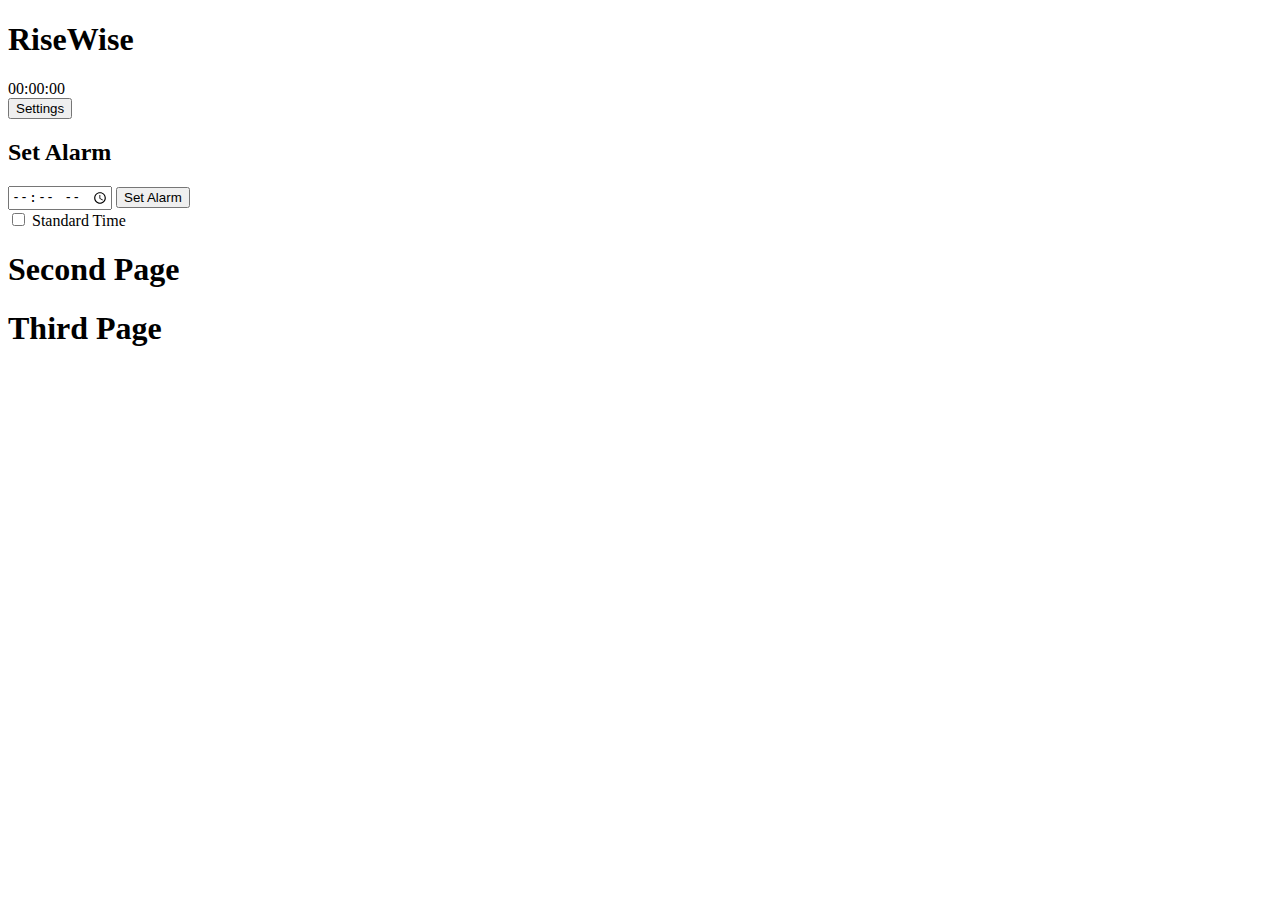
==== index.html @ 759ee4cd "Update index.html" ====
<!DOCTYPE html> 
<html lang= "en">

<head>
  <meta charset= "UTF-8"> 
  <!--add this line for scroll-->
  <meta http-equiv= "X-UA-Compatible" content="IE=edge"> 
  <meta name= "viewport" content="width-device-width, initial-scale-1.0">
  <title>Alarm Clock Website</title> 
  <link rel="stylesheet" href="style.css"> 
  <link href="https://fonts.googleapis.com/css2?family=Montserrat:wght@400;700&display=swap" rel="stylesheet">
</head>
<body>
<body>
  <header>
    <h1>RiseWise</h1>
    <div class="weather-container">
      <div class="weather-icon" id="weather-icon"></div>
      <div class="weather-details" id="weather-details"></div>
    </div>
  </header>

  <main>
    <div class="clock-container">
      <div class="clock clock-display">
        <span id="hours">00</span>:<span id="minutes">00</span>:<span id="seconds">00</span>
      </div>
    </div>
<!-- Button to scroll down to the target section -->
<button id="scrollButton">Settings</button>

<!-- Target section with an ID "targetSection" -->
<div id="targetSection" class="target-section">
    <!-- Content of the target section goes here -->
</div>

    <!-- Alarm Off Button - Initially hidden -->
    <div class="alarm-off" style="display: none;">
      <button onclick="turnOffAlarm()">Turn Off Alarm</button>
    </div>
  </main>


  <footer>
    <p> </p>
  </footer>

  <script src="scripts.js"></script>
</body>
</html>
  
  <div class="container">

    <section class="one"> 
      <header>
        <div class="alarm-form">
          <h2>Set Alarm</h2>
          <input type="time" id="alarm-time" required>
          <button onclick="setAlarm()">Set Alarm</button>
        </div>

        <div class="time-format">
          <label class="switch">
            <input type="checkbox" id="timeFormatToggle" onchange="toggleTimeFormat()">
            <span class="slider round"></span>
          </label>
          <span>Standard Time</span>
        </div>    



    </section>
   
    <section class="two"> 
      <h1>Second Page</h1>
    </section>
  
    <section class="three"> 
      <h1>Third Page</h1>
    </section>

</div>
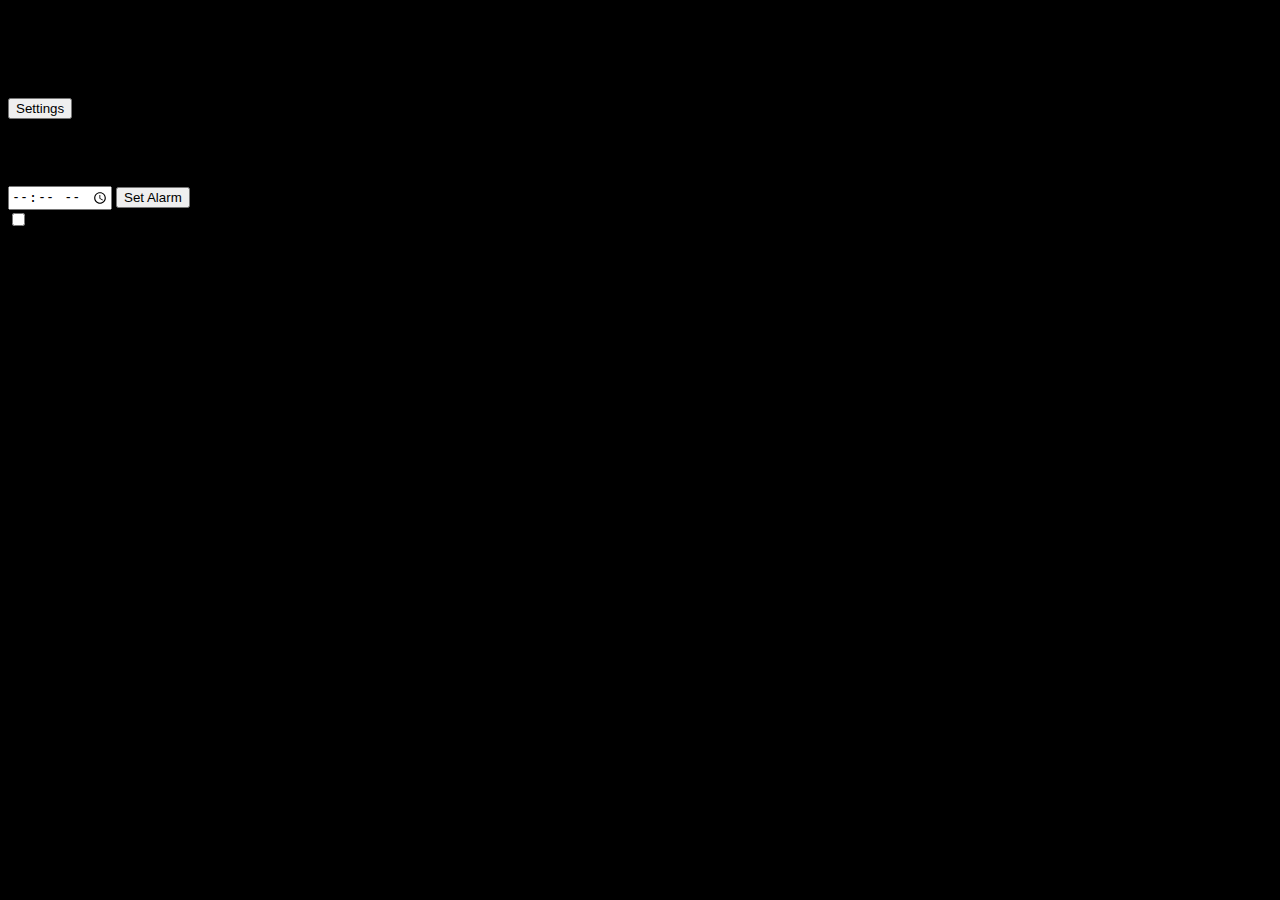
==== commit 909cf67c: "Update index.html" ====
--- a/index.html
+++ b/index.html
@@ -7,7 +7,7 @@
   <meta http-equiv= "X-UA-Compatible" content="IE=edge"> 
   <meta name= "viewport" content="width-device-width, initial-scale-1.0">
   <title>Alarm Clock Website</title> 
-  <link rel="stylesheet" href="style.css"> 
+  <link rel="stylesheet" href="styles.css"> 
   <link href="https://fonts.googleapis.com/css2?family=Montserrat:wght@400;700&display=swap" rel="stylesheet">
 </head>
 <body>
@@ -45,7 +45,7 @@
     <p> </p>
   </footer>
 
-  <script src="scripts.js"></script>
+  <script src="script.js"></script>
 </body>
 </html>
   
--- a/styles.css
+++ b/styles.css
@@ -0,0 +1,198 @@
+let isAlarmSet = false; // Flag to track if the alarm is set
+let isAlarmRinging = false; // Flag to track if the alarm is currently ringing
+let audio;
+let isMilitaryTime = true; // Flag to track the current time format
+
+// Function to remove the alarm time and update the clock when the alarm is canceled
+function cancelAlarm() {
+  localStorage.removeItem("alarmTime");
+  isAlarmSet = false;
+  document.body.style.backgroundColor = "black";
+  updateClock();
+}
+
+// Function to trigger the alarm sound and stop it after a certain period
+function triggerAlarm() {
+  audio = new Audio("rain_alarm.mp3"); // Assign the audio object to the global variable
+  audio.play();
+
+  isAlarmRinging = true; // Set the flag to true when the alarm is ringing
+
+  // Add a class to body for smooth background color transition
+  document.body.classList.add("alarm-triggered");
+
+  // Show the "Turn Off Alarm" button
+  document.querySelector(".alarm-off").style.display = "block";
+
+  // Stop the alarm sound after 30 seconds
+  setTimeout(() => {
+    audio.pause();
+    audio.currentTime = 0;
+    isAlarmRinging = false; // Set the flag to false when the alarm stops
+    document.body.classList.remove("alarm-triggered");
+    document.querySelector(".alarm-off").style.display = "none"; // Hide the "Turn Off Alarm" button
+    cancelAlarm();
+
+    // Reset the clock text color to white
+    const clockDisplay = document.querySelector(".clock");
+    clockDisplay.style.color = "white";
+  }, 30000); // Adjust this value to change the alarm duration
+}
+
+
+// Function to turn off the alarm manually
+function turnOffAlarm() {
+  if (audio && isAlarmRinging) { // Check if the audio object exists and the alarm is currently ringing
+    audio.pause();
+    audio.currentTime = 0;
+    isAlarmRinging = false; // Set the flag to false when the alarm stops
+    document.body.classList.remove("alarm-triggered");
+    document.querySelector(".alarm-off").style.display = "none"; // Hide the "Turn Off Alarm" button
+    cancelAlarm();
+
+    // Reset the clock text color to white
+    const clockDisplay = document.querySelector(".clock");
+    clockDisplay.style.color = "white";
+  }
+}
+
+// Function to set the alarm time
+function setAlarm() {
+  const alarmTimeInput = document.getElementById("alarm-time");
+  const alarmTime = alarmTimeInput.value;
+
+  if (alarmTime === "") {
+    alert("Please set the alarm time.");
+    return;
+  }
+
+  localStorage.setItem("alarmTime", alarmTime);
+  isAlarmSet = true; // Set the flag to true when the alarm is set
+  updateClock(); // Update the clock immediately after setting the alarm
+  alert("Alarm set successfully!");
+}
+
+// Function to update the clock and check if the alarm time is reached
+function updateClock() {
+    const now = new Date();
+    const hours = now.getHours();
+    const minutes = now.getMinutes();
+    const seconds = now.getSeconds();
+  
+    const clockDisplay = document.querySelector(".clock");
+    clockDisplay.textContent = formatTime(hours, minutes, seconds);
+
+  // Check if the alarm time is set
+  if (isAlarmSet) {
+    // Calculate the time difference in seconds
+    const alarmTimeString = localStorage.getItem("alarmTime");
+    const alarmTime = new Date(`${now.toDateString()} ${alarmTimeString}`);
+    const timeDiffInSeconds = Math.floor((alarmTime - now) / 1000);
+
+    // Calculate the percentage of time passed (closer to 1 as alarm time approaches)
+    const timePercentage = Math.min(1, Math.max(0, 1 - timeDiffInSeconds / (60 * 5))); // Change the '5' to control how fast the transition occurs
+
+    // Calculate the RGB values based on the percentage (linear interpolation from black to white)
+    const r = Math.round(255 * timePercentage);
+    const g = Math.round(255 * timePercentage);
+    const b = Math.round(255 * timePercentage);
+
+    // Set the background color using the calculated RGB values
+    document.body.style.backgroundColor = `rgb(${r}, ${g}, ${b})`;
+
+    // Calculate the color of the clock text based on timePercentage (closer to 0 as alarm time approaches)
+    const textColorPercentage = isAlarmSet ? 1 - timePercentage : 1; // Set to 1 (white) when alarm is not triggered
+    const textColor = `rgb(${Math.round(255 * textColorPercentage)}, ${Math.round(255 * textColorPercentage)}, ${Math.round(255 * textColorPercentage)})`;
+    clockDisplay.style.color = textColor;
+
+    // Check if the alarm time is reached
+    if (timeDiffInSeconds <= 0) {
+      triggerAlarm();
+    }
+  }
+}
+
+function updateWeatherData() {
+  const apiKey = 'caa1c258b1eef023f2eb40d779313d4b';
+  const city = 'Rockville, US';
+  const weatherURL = `https://api.openweathermap.org/data/2.5/weather?q=${city}&appid=${apiKey}&units=imperial`;
+
+  fetch(weatherURL)
+    .then(response => response.json())
+    .then(data => {
+      const weatherIcon = data.weather[0].icon;
+      const temperature = data.main.temp;
+      const weatherDescription = data.weather[0].description;
+
+      const weatherIconElement = document.getElementById('weather-icon');
+      weatherIconElement.innerHTML = `<img src="http://openweathermap.org/img/w/${weatherIcon}.png" alt="Weather Icon">`;
+
+      const weatherDetailsElement = document.getElementById('weather-details');
+      weatherDetailsElement.textContent = `${Math.round(temperature)}°F, ${weatherDescription}`;
+    })
+    .catch(error => console.error('Error fetching weather data:', error));
+}
+
+function toggleTimeFormat() {
+  isMilitaryTime = !isMilitaryTime; // Toggle the time format flag
+  updateClock(); // Update the clock with the new time format
+}
+
+function formatTime(hours, minutes, seconds) {
+  if (isMilitaryTime) {
+    // Return the time in military format (24-hour format)
+    return `${String(hours).padStart(2, "0")}:${String(minutes).padStart(2, "0")}:${String(seconds).padStart(2, "0")}`;
+  } else {
+    // Return the time in standard format (12-hour format with AM/PM)
+    const period = hours >= 12 ? "PM" : "AM";
+    const formattedHours = (hours % 12) || 12; // Convert to 12-hour format
+    return `${formattedHours}:${String(minutes).padStart(2, "0")}:${String(seconds).padStart(2, "0")} ${period}`;
+  }
+}
+
+document.getElementById("scrollButton").addEventListener("click", function() {
+    // Get the position of the target section
+    const targetSection = document.getElementById("targetSection");
+    const targetPosition = targetSection.getBoundingClientRect().top;
+    
+    // Get the current scroll position
+    const startPosition = window.pageYOffset || document.documentElement.scrollTop;
+
+    // Calculate the distance to scroll
+    const distance = 600;
+
+    // Scroll smoothly to the target section
+    // You can adjust the duration (1000ms = 1 second)
+    const duration = 1000;
+    const startTime = performance.now();
+    
+    function scrollAnimation(currentTime) {
+        const elapsedTime = currentTime - startTime;
+        const scroll = easeInOut(elapsedTime, startPosition, distance, duration);
+        window.scrollTo(0, scroll);
+        if (elapsedTime < duration) {
+            requestAnimationFrame(scrollAnimation);
+        }
+    }
+
+    function easeInOut(t, b, c, d) {
+        t /= d / 2;
+        if (t < 1) return c / 2 * t * t + b;
+        t--;
+        return -c / 2 * (t * (t - 2) - 1) + b;
+    }
+
+    requestAnimationFrame(scrollAnimation);
+});
+
+
+
+// Update the clock every second
+setInterval(updateClock, 1000);
+setInterval(updateWeatherData, 60000); // 60000 milliseconds = 1 minute
+
+// Fetch weather data when the page loads
+window.addEventListener('load', updateWeatherData);
+
+// Initialize the background color to black
+document.body.style.backgroundColor = "black";
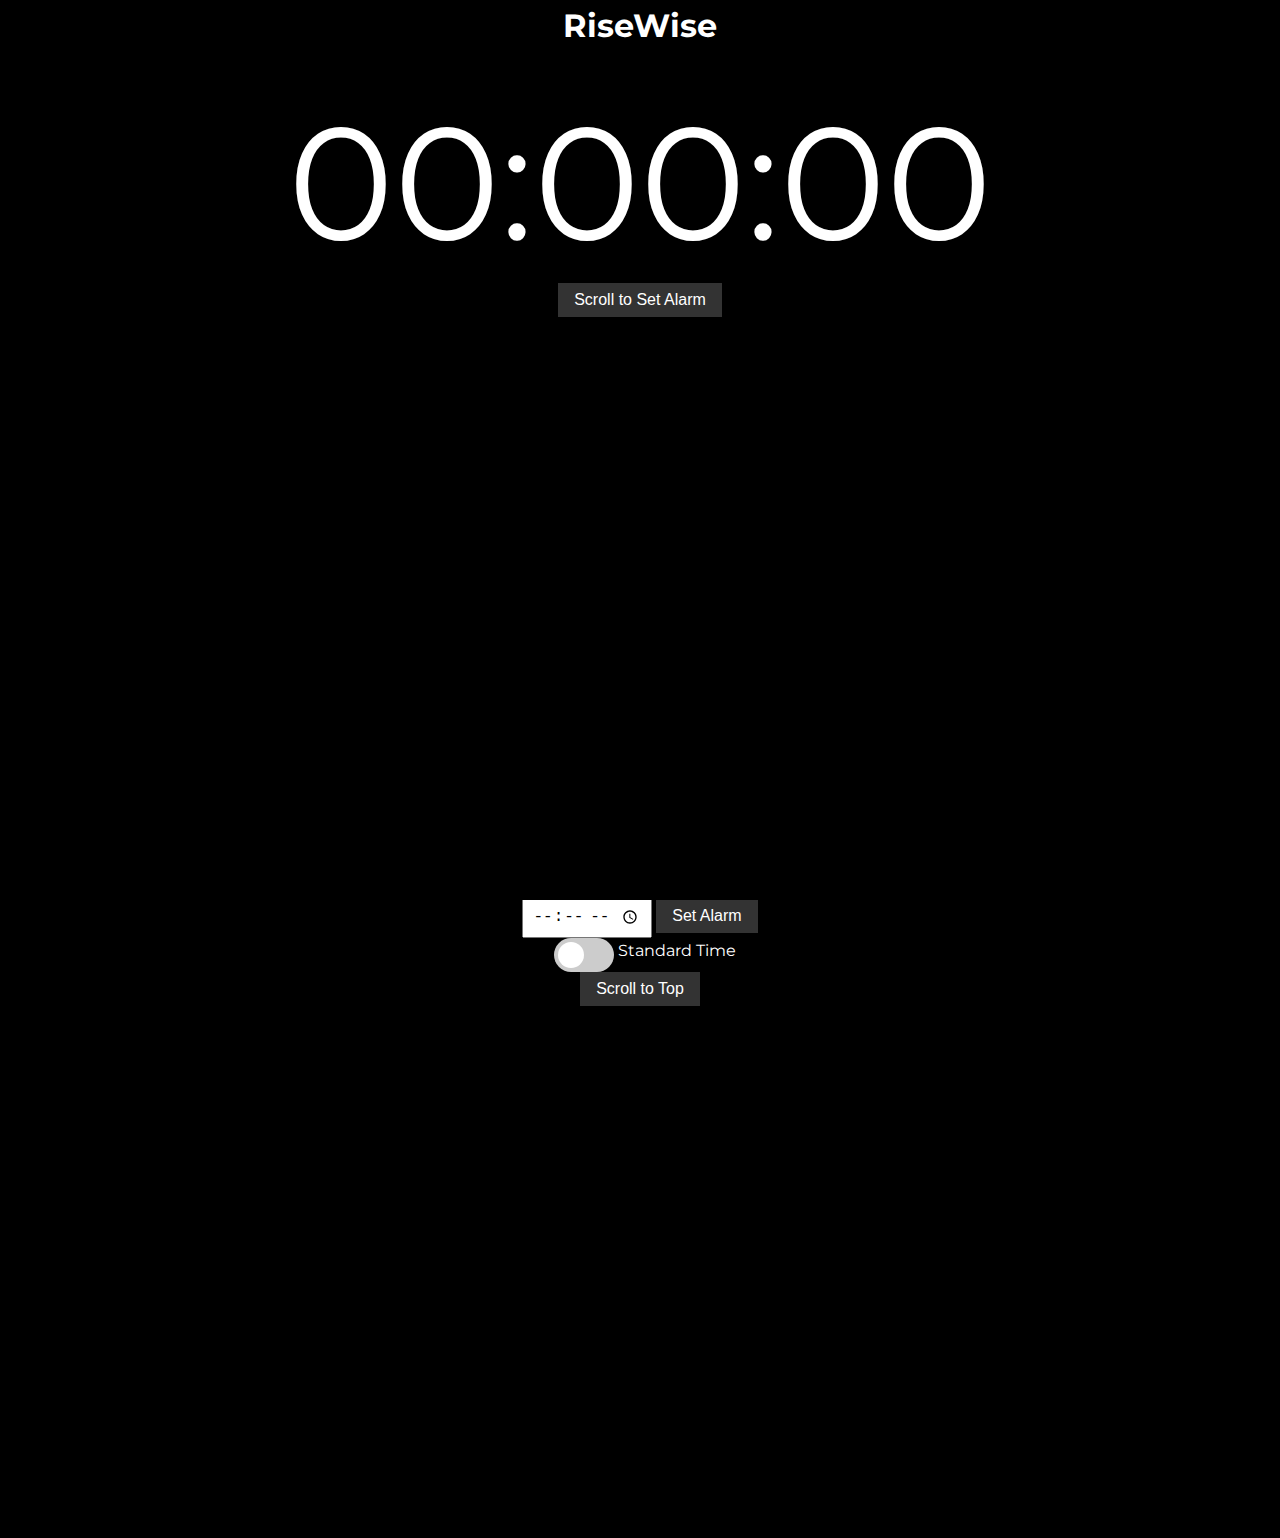
==== commit b1b5f623: "Add files via upload" ====
--- a/index.html
+++ b/index.html
@@ -1,13 +1,10 @@
-<!DOCTYPE html> 
-<html lang= "en">
-
+<!DOCTYPE html>
+<html lang="en">
 <head>
-  <meta charset= "UTF-8"> 
-  <!--add this line for scroll-->
-  <meta http-equiv= "X-UA-Compatible" content="IE=edge"> 
-  <meta name= "viewport" content="width-device-width, initial-scale-1.0">
-  <title>Alarm Clock Website</title> 
-  <link rel="stylesheet" href="styles.css"> 
+  <meta charset="UTF-8">
+  <meta name="viewport" content="width=device-width, initial-scale=1.0">
+  <title>Alarm Clock Website</title>
+  <link rel="stylesheet" href="styles.css">
   <link href="https://fonts.googleapis.com/css2?family=Montserrat:wght@400;700&display=swap" rel="stylesheet">
 </head>
 <body>
@@ -26,18 +23,36 @@
         <span id="hours">00</span>:<span id="minutes">00</span>:<span id="seconds">00</span>
       </div>
     </div>
-<!-- Button to scroll down to the target section -->
-<button id="scrollButton">Settings</button>
-
-<!-- Target section with an ID "targetSection" -->
-<div id="targetSection" class="target-section">
-    <!-- Content of the target section goes here -->
-</div>
-
     <!-- Alarm Off Button - Initially hidden -->
     <div class="alarm-off" style="display: none;">
       <button onclick="turnOffAlarm()">Turn Off Alarm</button>
     </div>
+
+    <!-- Button to auto-scroll down to the Set Alarm button -->
+    <div class="scroll-button">
+      <button onclick="scrollToSetAlarm()">Scroll to Set Alarm</button>
+    </div>
+    <!-- Spacer to create some empty space between the clock and set alarm button -->
+    <div class="spacer"></div>
+
+    <div class="alarm-form">
+      <h2>Set Alarm</h2>
+      <input type="time" id="alarm-time" required>
+      <button onclick="setAlarm()">Set Alarm</button>
+    </div>
+    <div class="time-format">
+      <label class="switch">
+        <input type="checkbox" id="timeFormatToggle" onchange="toggleTimeFormat()">
+        <span class="slider round"></span>
+      </label>
+      <span>Standard Time</span>
+    </div>
+    <div class="scroll-top-button">
+      <button onclick="scrollToTop()">Scroll to Top</button>
+    </div>
+    <!-- Spacer to create some empty space between the clock and set alarm button -->
+    <div class="spacer"></div>
+    
   </main>
 
 
@@ -48,35 +63,3 @@
   <script src="script.js"></script>
 </body>
 </html>
-  
-  <div class="container">
-
-    <section class="one"> 
-      <header>
-        <div class="alarm-form">
-          <h2>Set Alarm</h2>
-          <input type="time" id="alarm-time" required>
-          <button onclick="setAlarm()">Set Alarm</button>
-        </div>
-
-        <div class="time-format">
-          <label class="switch">
-            <input type="checkbox" id="timeFormatToggle" onchange="toggleTimeFormat()">
-            <span class="slider round"></span>
-          </label>
-          <span>Standard Time</span>
-        </div>    
-
-
-
-    </section>
-   
-    <section class="two"> 
-      <h1>Second Page</h1>
-    </section>
-  
-    <section class="three"> 
-      <h1>Third Page</h1>
-    </section>
-
-</div>
--- a/styles.css
+++ b/styles.css
@@ -1,198 +1,155 @@
-let isAlarmSet = false; // Flag to track if the alarm is set
-let isAlarmRinging = false; // Flag to track if the alarm is currently ringing
-let audio;
-let isMilitaryTime = true; // Flag to track the current time format
-
-// Function to remove the alarm time and update the clock when the alarm is canceled
-function cancelAlarm() {
-  localStorage.removeItem("alarmTime");
-  isAlarmSet = false;
-  document.body.style.backgroundColor = "black";
-  updateClock();
+body {
+  font-family: "Montserrat", Arial, sans-serif; 
+  line-height: 1.6;
+  margin: 0;
+  padding: 0;
+  background-color: #000;
+  color: #fff;
 }
 
-// Function to trigger the alarm sound and stop it after a certain period
-function triggerAlarm() {
-  audio = new Audio("rain_alarm.mp3"); // Assign the audio object to the global variable
-  audio.play();
-
-  isAlarmRinging = true; // Set the flag to true when the alarm is ringing
-
-  // Add a class to body for smooth background color transition
-  document.body.classList.add("alarm-triggered");
-
-  // Show the "Turn Off Alarm" button
-  document.querySelector(".alarm-off").style.display = "block";
-
-  // Stop the alarm sound after 30 seconds
-  setTimeout(() => {
-    audio.pause();
-    audio.currentTime = 0;
-    isAlarmRinging = false; // Set the flag to false when the alarm stops
-    document.body.classList.remove("alarm-triggered");
-    document.querySelector(".alarm-off").style.display = "none"; // Hide the "Turn Off Alarm" button
-    cancelAlarm();
-
-    // Reset the clock text color to white
-    const clockDisplay = document.querySelector(".clock");
-    clockDisplay.style.color = "white";
-  }, 30000); // Adjust this value to change the alarm duration
+header {
+  display: flex;
+  align-items: center;
+  justify-content: center;
 }
 
-
-// Function to turn off the alarm manually
-function turnOffAlarm() {
-  if (audio && isAlarmRinging) { // Check if the audio object exists and the alarm is currently ringing
-    audio.pause();
-    audio.currentTime = 0;
-    isAlarmRinging = false; // Set the flag to false when the alarm stops
-    document.body.classList.remove("alarm-triggered");
-    document.querySelector(".alarm-off").style.display = "none"; // Hide the "Turn Off Alarm" button
-    cancelAlarm();
-
-    // Reset the clock text color to white
-    const clockDisplay = document.querySelector(".clock");
-    clockDisplay.style.color = "white";
-  }
+.switch {
+  position: relative;
+  display: inline-block;
+  width: 60px;
+  height: 34px;
 }
 
-// Function to set the alarm time
-function setAlarm() {
-  const alarmTimeInput = document.getElementById("alarm-time");
-  const alarmTime = alarmTimeInput.value;
-
-  if (alarmTime === "") {
-    alert("Please set the alarm time.");
-    return;
-  }
-
-  localStorage.setItem("alarmTime", alarmTime);
-  isAlarmSet = true; // Set the flag to true when the alarm is set
-  updateClock(); // Update the clock immediately after setting the alarm
-  alert("Alarm set successfully!");
+.switch input {
+  opacity: 0;
+  width: 0;
+  height: 0;
 }
 
-// Function to update the clock and check if the alarm time is reached
-function updateClock() {
-    const now = new Date();
-    const hours = now.getHours();
-    const minutes = now.getMinutes();
-    const seconds = now.getSeconds();
-  
-    const clockDisplay = document.querySelector(".clock");
-    clockDisplay.textContent = formatTime(hours, minutes, seconds);
-
-  // Check if the alarm time is set
-  if (isAlarmSet) {
-    // Calculate the time difference in seconds
-    const alarmTimeString = localStorage.getItem("alarmTime");
-    const alarmTime = new Date(`${now.toDateString()} ${alarmTimeString}`);
-    const timeDiffInSeconds = Math.floor((alarmTime - now) / 1000);
-
-    // Calculate the percentage of time passed (closer to 1 as alarm time approaches)
-    const timePercentage = Math.min(1, Math.max(0, 1 - timeDiffInSeconds / (60 * 5))); // Change the '5' to control how fast the transition occurs
-
-    // Calculate the RGB values based on the percentage (linear interpolation from black to white)
-    const r = Math.round(255 * timePercentage);
-    const g = Math.round(255 * timePercentage);
-    const b = Math.round(255 * timePercentage);
-
-    // Set the background color using the calculated RGB values
-    document.body.style.backgroundColor = `rgb(${r}, ${g}, ${b})`;
-
-    // Calculate the color of the clock text based on timePercentage (closer to 0 as alarm time approaches)
-    const textColorPercentage = isAlarmSet ? 1 - timePercentage : 1; // Set to 1 (white) when alarm is not triggered
-    const textColor = `rgb(${Math.round(255 * textColorPercentage)}, ${Math.round(255 * textColorPercentage)}, ${Math.round(255 * textColorPercentage)})`;
-    clockDisplay.style.color = textColor;
-
-    // Check if the alarm time is reached
-    if (timeDiffInSeconds <= 0) {
-      triggerAlarm();
-    }
-  }
+.slider {
+  position: absolute;
+  cursor: pointer;
+  top: 0;
+  left: 0;
+  right: 0;
+  bottom: 0;
+  background-color: #ccc;
+  -webkit-transition: .4s;
+  transition: .4s;
 }
 
-function updateWeatherData() {
-  const apiKey = 'caa1c258b1eef023f2eb40d779313d4b';
-  const city = 'Rockville, US';
-  const weatherURL = `https://api.openweathermap.org/data/2.5/weather?q=${city}&appid=${apiKey}&units=imperial`;
-
-  fetch(weatherURL)
-    .then(response => response.json())
-    .then(data => {
-      const weatherIcon = data.weather[0].icon;
-      const temperature = data.main.temp;
-      const weatherDescription = data.weather[0].description;
-
-      const weatherIconElement = document.getElementById('weather-icon');
-      weatherIconElement.innerHTML = `<img src="http://openweathermap.org/img/w/${weatherIcon}.png" alt="Weather Icon">`;
-
-      const weatherDetailsElement = document.getElementById('weather-details');
-      weatherDetailsElement.textContent = `${Math.round(temperature)}°F, ${weatherDescription}`;
-    })
-    .catch(error => console.error('Error fetching weather data:', error));
+.slider:before {
+  position: absolute;
+  content: "";
+  height: 26px;
+  width: 26px;
+  left: 4px;
+  bottom: 4px;
+  background-color: white;
+  -webkit-transition: .4s;
+  transition: .4s;
 }
 
-function toggleTimeFormat() {
-  isMilitaryTime = !isMilitaryTime; // Toggle the time format flag
-  updateClock(); // Update the clock with the new time format
+input:checked + .slider {
+  background-color: #2196F3;
 }
 
-function formatTime(hours, minutes, seconds) {
-  if (isMilitaryTime) {
-    // Return the time in military format (24-hour format)
-    return `${String(hours).padStart(2, "0")}:${String(minutes).padStart(2, "0")}:${String(seconds).padStart(2, "0")}`;
-  } else {
-    // Return the time in standard format (12-hour format with AM/PM)
-    const period = hours >= 12 ? "PM" : "AM";
-    const formattedHours = (hours % 12) || 12; // Convert to 12-hour format
-    return `${formattedHours}:${String(minutes).padStart(2, "0")}:${String(seconds).padStart(2, "0")} ${period}`;
-  }
+input:focus + .slider {
+  box-shadow: 0 0 1px #2196F3;
 }
 
-document.getElementById("scrollButton").addEventListener("click", function() {
-    // Get the position of the target section
-    const targetSection = document.getElementById("targetSection");
-    const targetPosition = targetSection.getBoundingClientRect().top;
-    
-    // Get the current scroll position
-    const startPosition = window.pageYOffset || document.documentElement.scrollTop;
+input:checked + .slider:before {
+  -webkit-transform: translateX(26px);
+  -ms-transform: translateX(26px);
+  transform: translateX(26px);
+}
 
-    // Calculate the distance to scroll
-    const distance = 600;
+/* Rounded sliders */
+.slider.round {
+  border-radius: 34px;
+}
 
-    // Scroll smoothly to the target section
-    // You can adjust the duration (1000ms = 1 second)
-    const duration = 1000;
-    const startTime = performance.now();
-    
-    function scrollAnimation(currentTime) {
-        const elapsedTime = currentTime - startTime;
-        const scroll = easeInOut(elapsedTime, startPosition, distance, duration);
-        window.scrollTo(0, scroll);
-        if (elapsedTime < duration) {
-            requestAnimationFrame(scrollAnimation);
-        }
-    }
+.slider.round:before {
+  border-radius: 50%;
+}
 
-    function easeInOut(t, b, c, d) {
-        t /= d / 2;
-        if (t < 1) return c / 2 * t * t + b;
-        t--;
-        return -c / 2 * (t * (t - 2) - 1) + b;
-    }
+.time-format {
+  margin-left: 10px;
+  color: #fff;
+  font-size: 1rem;
+}
 
-    requestAnimationFrame(scrollAnimation);
-});
+header h1 {
+  margin: 0;
+}
 
+main {
+  padding: 2rem;
+  text-align: center;
+}
 
+.clock-container {
+  display: flex;
+  justify-content: center;
+  align-items: center;
+  height: 200px;
+}
 
-// Update the clock every second
-setInterval(updateClock, 1000);
-setInterval(updateWeatherData, 60000); // 60000 milliseconds = 1 minute
+.clock-display {
+  font-size: 10rem;
+  /* Update the font-size here to adjust the clock size */
+}
 
-// Fetch weather data when the page loads
-window.addEventListener('load', updateWeatherData);
+.alarm-form {
+  margin-top: 2rem;
+}
 
-// Initialize the background color to black
-document.body.style.backgroundColor = "black";
+.alarm-form h2 {
+  margin-bottom: 0.5rem;
+}
+
+input[type="time"] {
+  font-size: 1rem;
+  padding: 0.5rem;
+}
+
+button {
+  font-size: 1rem;
+  padding: 0.5rem 1rem;
+  background-color: #333;
+  color: #fff;
+  border: none;
+  cursor: pointer;
+}
+
+footer {
+  background-color: #000;
+  color: #fff;
+  text-align: center;
+  padding: 1rem 0;
+  position: fixed;
+  bottom: 0;
+  left: 0;
+  width: 100%;
+}
+
+.weather-container {
+  position: absolute;
+  top: 20px;
+  right: 20px;
+  display: flex;
+  align-items: center;
+}
+
+.weather-icon img {
+  width: 40px;
+  height: 40px;
+  margin-right: 5px;
+}
+
+.weather-details {
+  font-size: 1rem;
+}
+.spacer {
+  height: 500px; /* Adjust the height as needed */
+}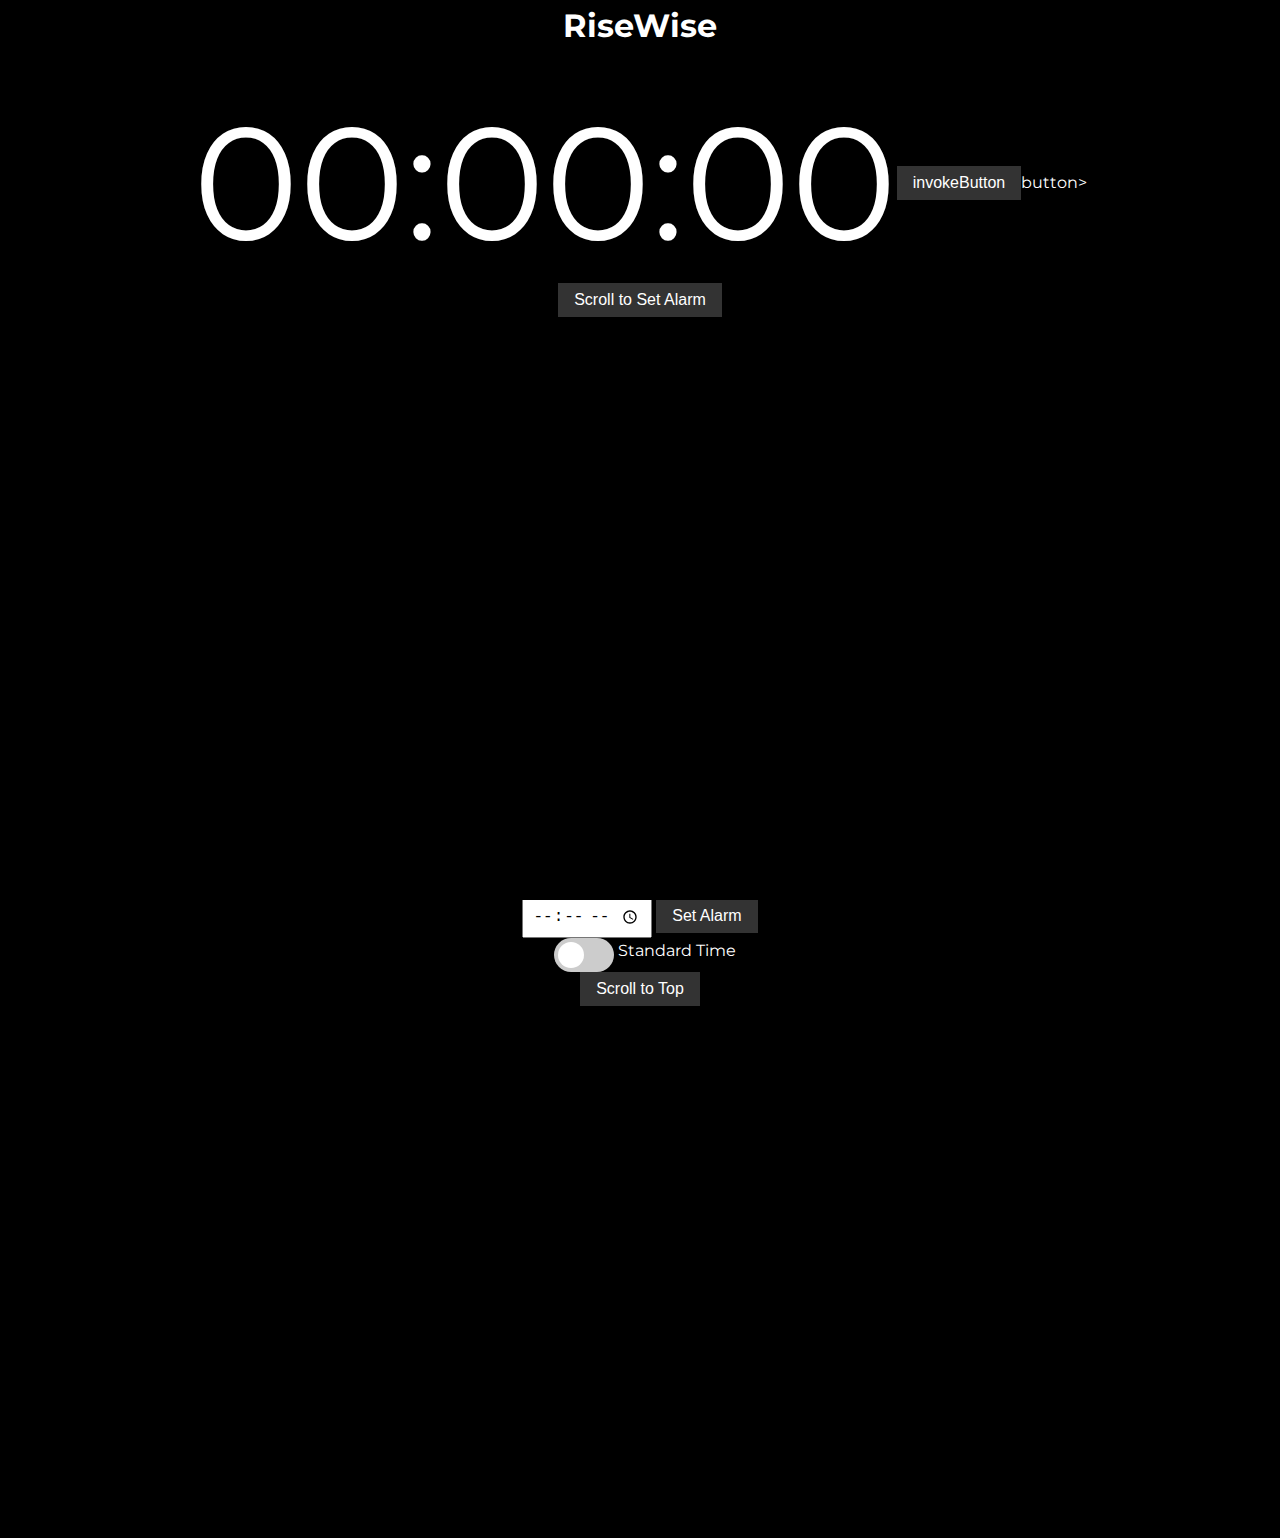
==== commit 0241a4c5: "Update index.html" ====
--- a/index.html
+++ b/index.html
@@ -22,6 +22,7 @@
       <div class="clock clock-display">
         <span id="hours">00</span>:<span id="minutes">00</span>:<span id="seconds">00</span>
       </div>
+      <button onclick="invokeButton()">invokeButton</button>button>
     </div>
     <!-- Alarm Off Button - Initially hidden -->
     <div class="alarm-off" style="display: none;">
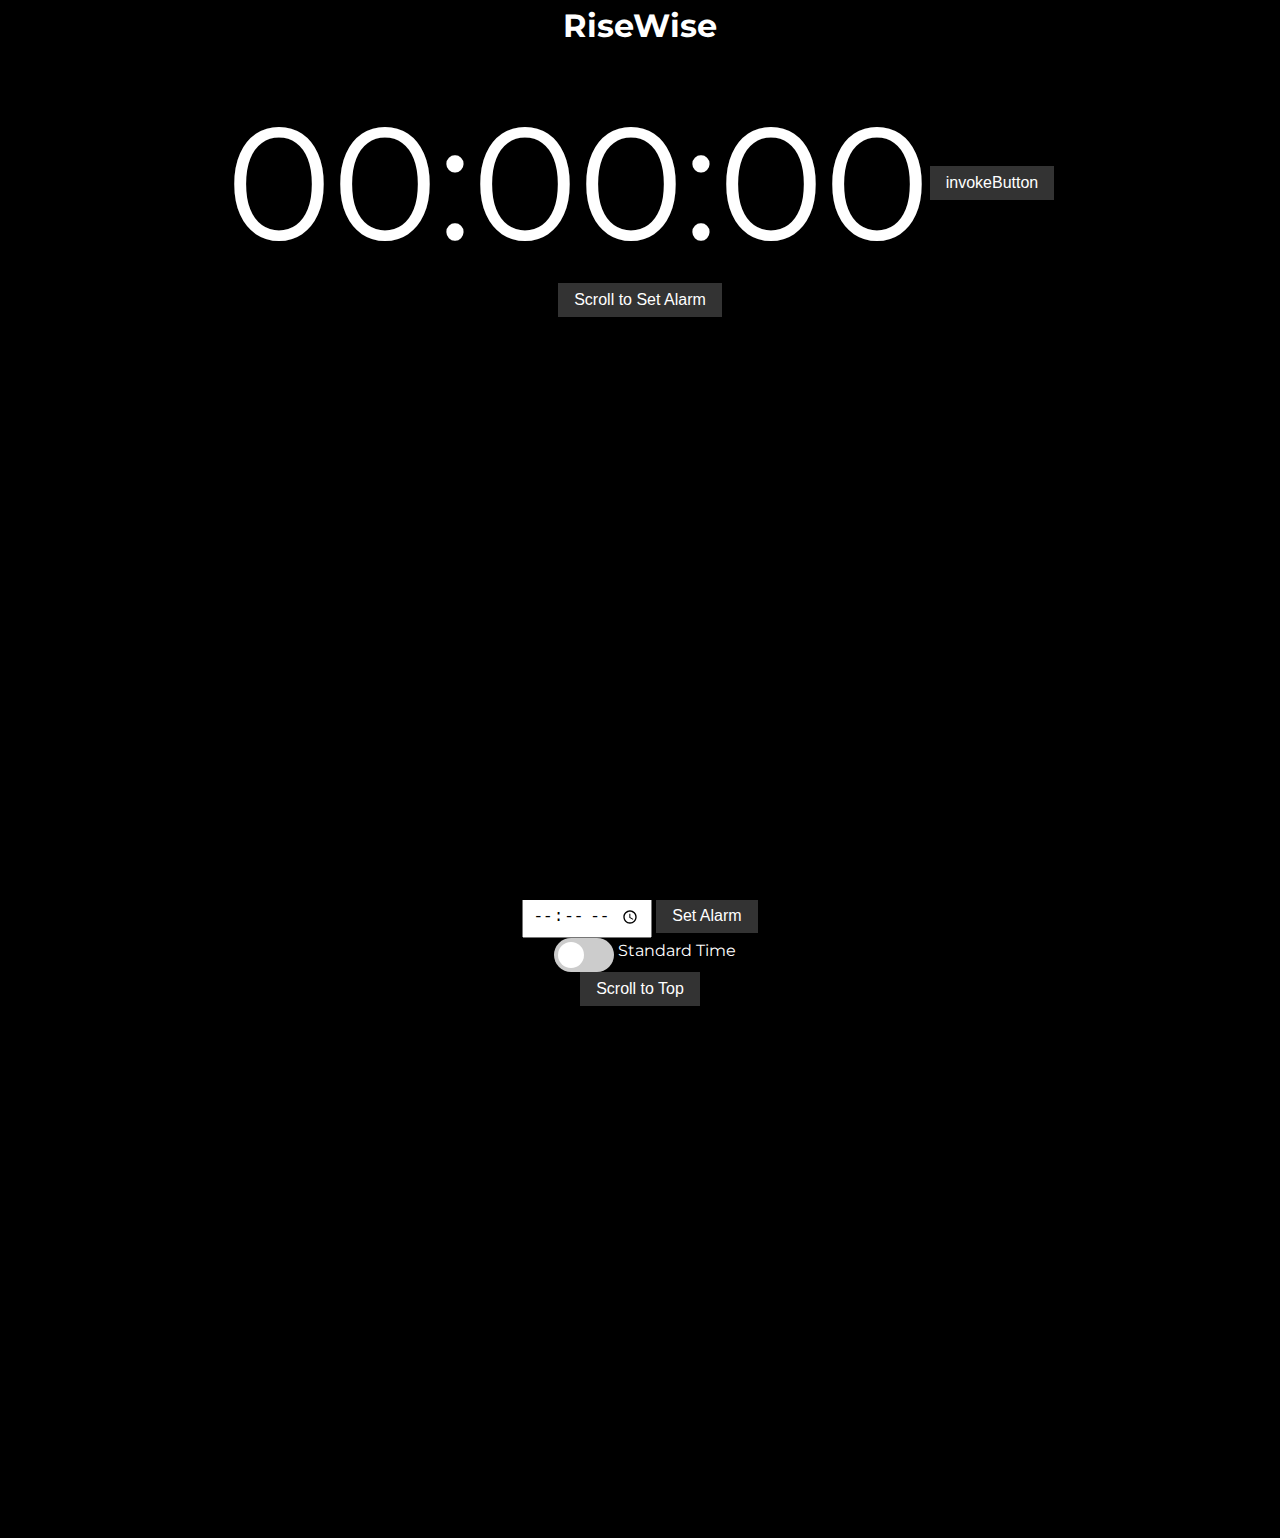
==== commit 1253f4b8: "Update index.html" ====
--- a/index.html
+++ b/index.html
@@ -22,7 +22,7 @@
       <div class="clock clock-display">
         <span id="hours">00</span>:<span id="minutes">00</span>:<span id="seconds">00</span>
       </div>
-      <button onclick="invokeButton()">invokeButton</button>button>
+      <button onclick="invokeButton()">invokeButton</button>
     </div>
     <!-- Alarm Off Button - Initially hidden -->
     <div class="alarm-off" style="display: none;">
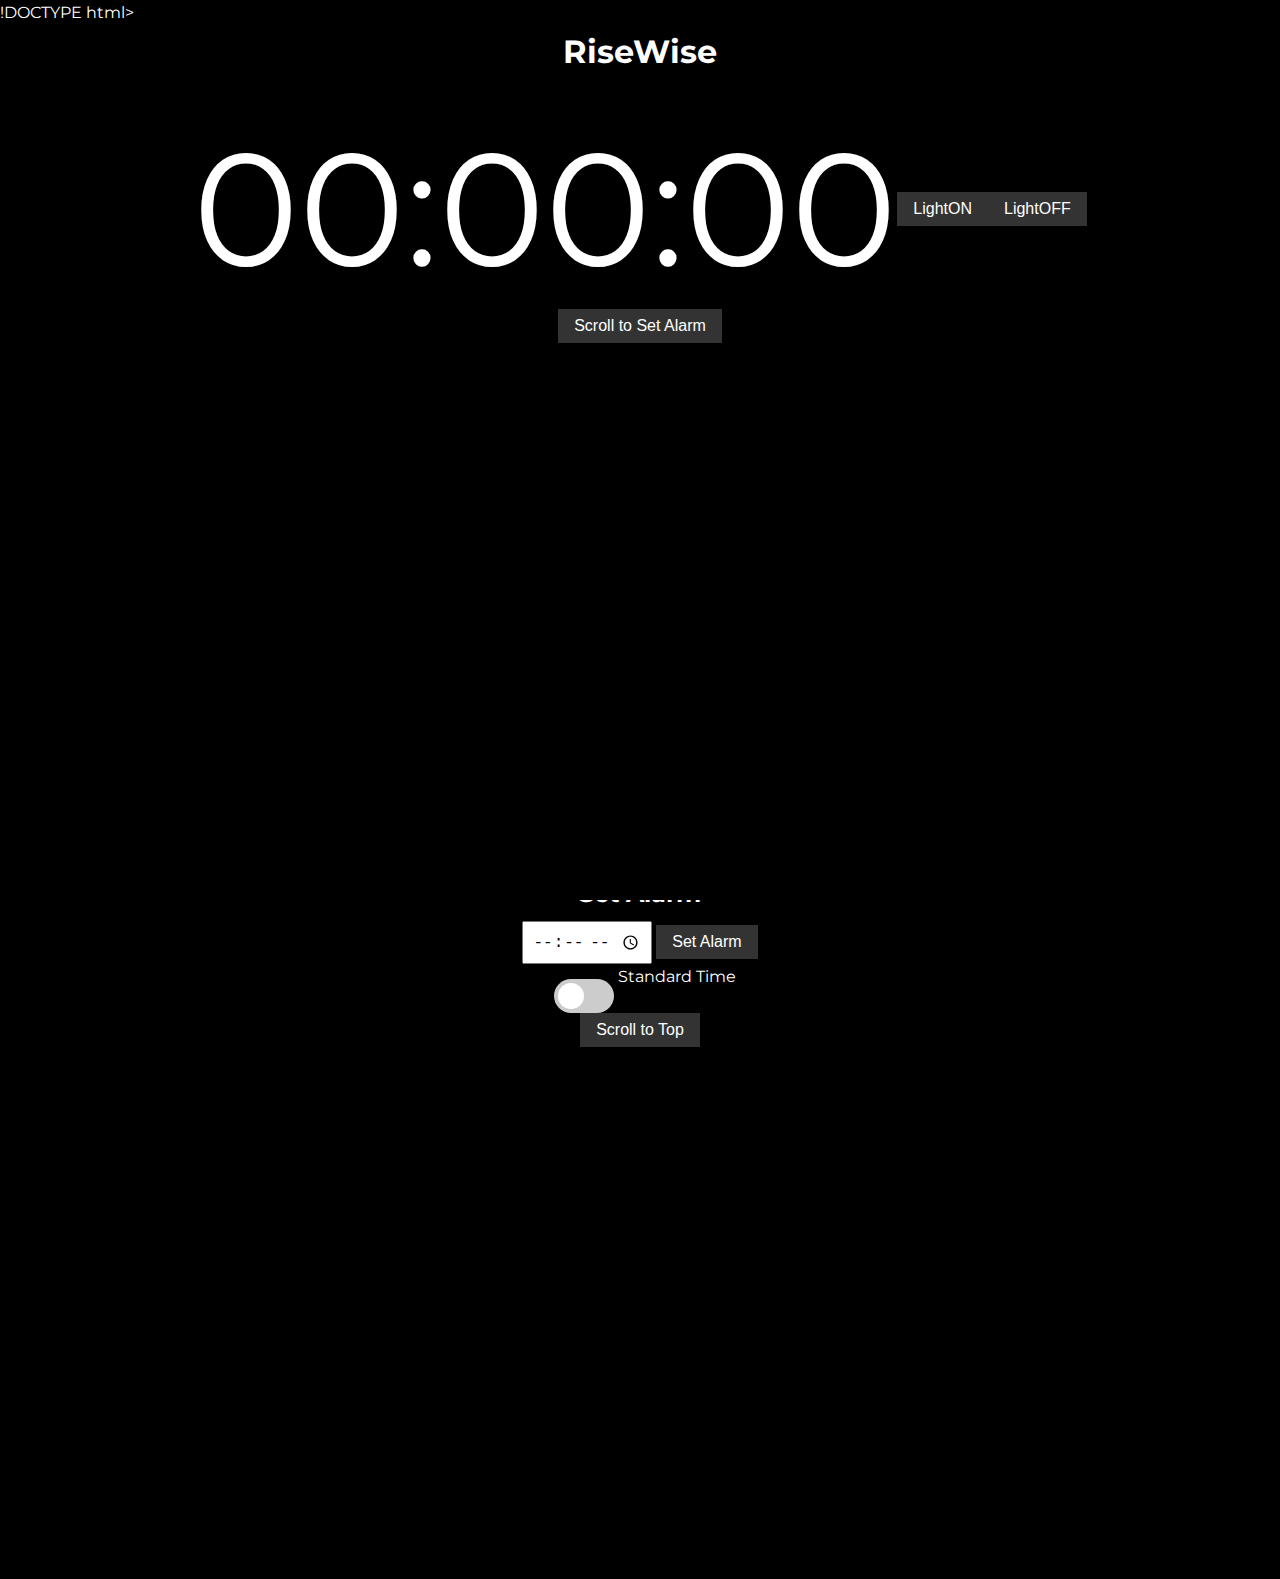
==== commit ec504c18: "Add files via upload" ====
--- a/index.html
+++ b/index.html
@@ -1,4 +1,4 @@
-<!DOCTYPE html>
+!DOCTYPE html>
 <html lang="en">
 <head>
   <meta charset="UTF-8">
@@ -22,7 +22,9 @@
       <div class="clock clock-display">
         <span id="hours">00</span>:<span id="minutes">00</span>:<span id="seconds">00</span>
       </div>
-      <button onclick="invokeButton()">invokeButton</button>
+      <button id="LightON">LightON</button>
+<button id="LightOFF">LightOFF</button>
+
     </div>
     <!-- Alarm Off Button - Initially hidden -->
     <div class="alarm-off" style="display: none;">
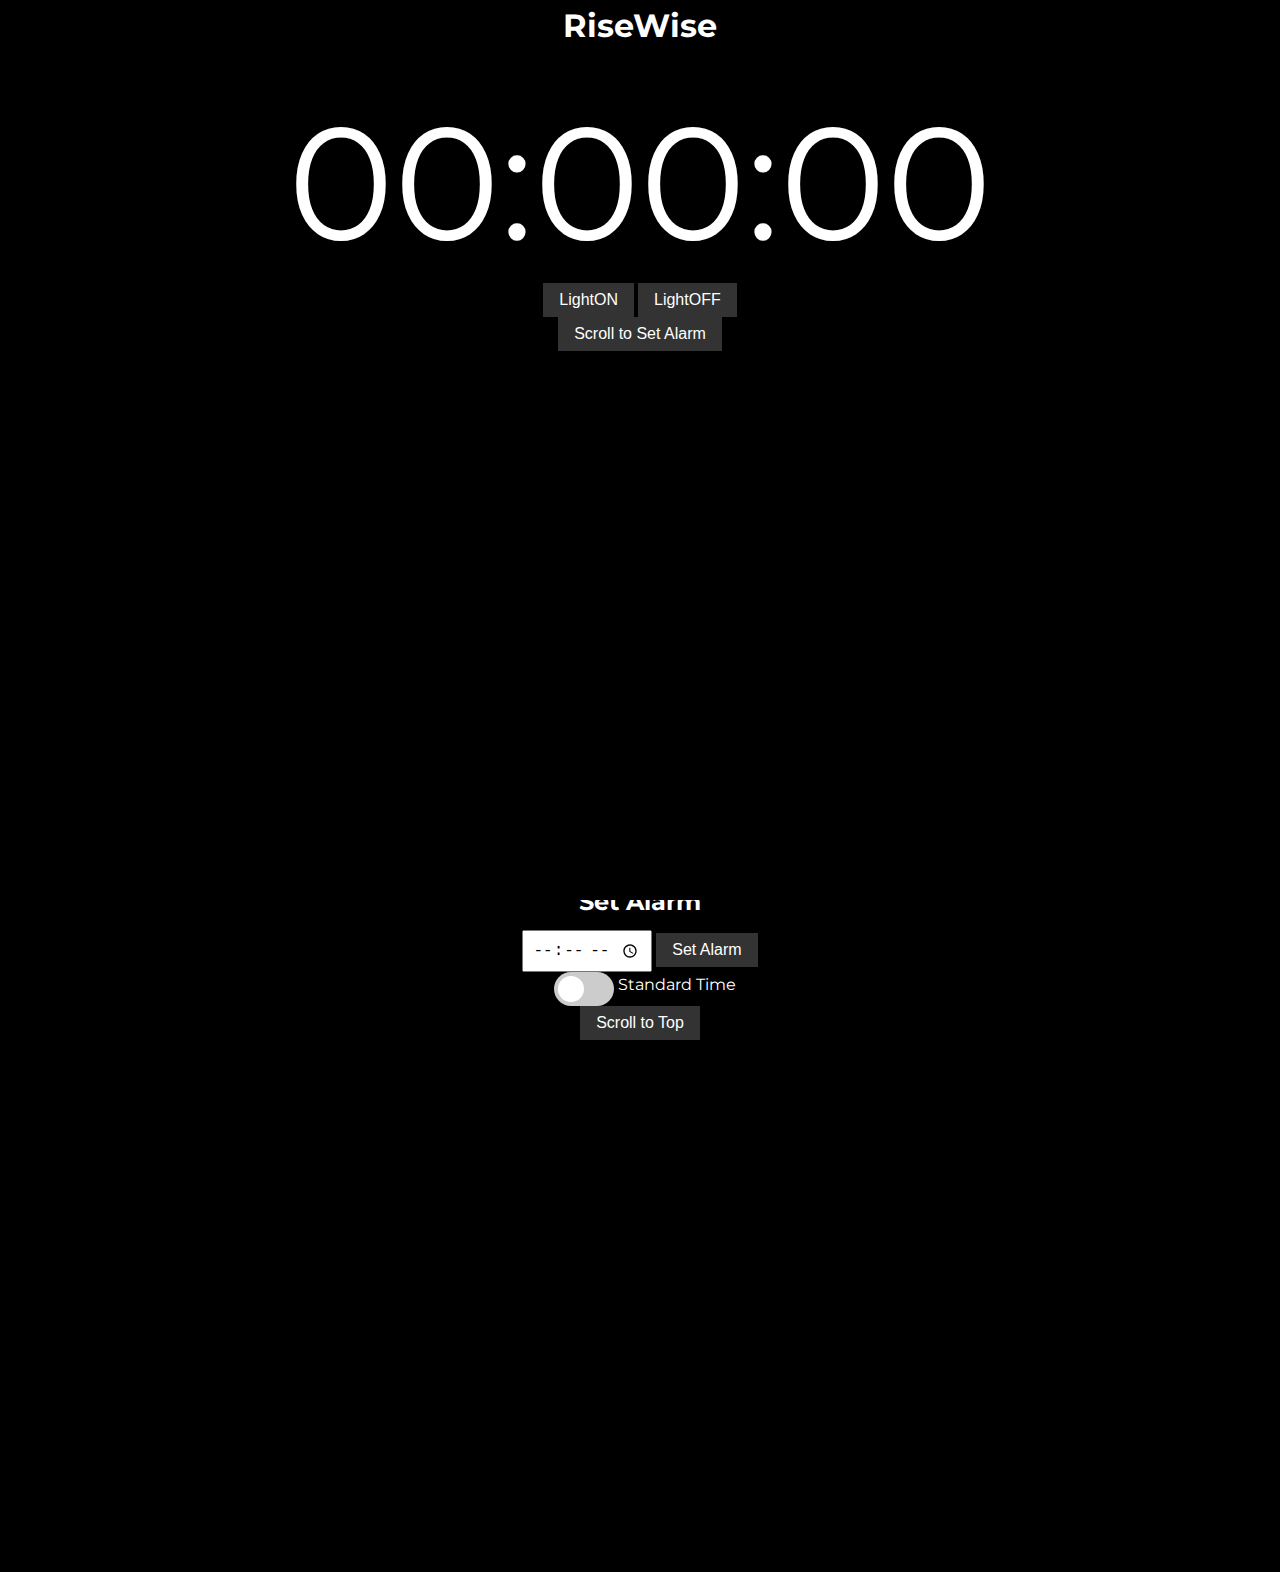
==== commit e6788b02: "Add files via upload" ====
--- a/index.html
+++ b/index.html
@@ -1,5 +1,6 @@
-!DOCTYPE html>
+<!DOCTYPE html>
 <html lang="en">
+
 <head>
   <meta charset="UTF-8">
   <meta name="viewport" content="width=device-width, initial-scale=1.0">
@@ -7,62 +8,66 @@
   <link rel="stylesheet" href="styles.css">
   <link href="https://fonts.googleapis.com/css2?family=Montserrat:wght@400;700&display=swap" rel="stylesheet">
 </head>
+
 <body>
-<body>
-  <header>
-    <h1>RiseWise</h1>
-    <div class="weather-container">
-      <div class="weather-icon" id="weather-icon"></div>
-      <div class="weather-details" id="weather-details"></div>
-    </div>
-  </header>
 
-  <main>
-    <div class="clock-container">
-      <div class="clock clock-display">
-        <span id="hours">00</span>:<span id="minutes">00</span>:<span id="seconds">00</span>
+  <body>
+    <header>
+      <h1>RiseWise</h1>
+      <div class="weather-container">
+        <div class="weather-icon" id="weather-icon"></div>
+        <div class="weather-details" id="weather-details"></div>
       </div>
-      <button id="LightON">LightON</button>
-<button id="LightOFF">LightOFF</button>
+    </header>
 
-    </div>
-    <!-- Alarm Off Button - Initially hidden -->
-    <div class="alarm-off" style="display: none;">
-      <button onclick="turnOffAlarm()">Turn Off Alarm</button>
-    </div>
+    <main>
+      <div class="clock-container">
+        <div class="clock clock-display">
+          <span id="hours">00</span>:<span id="minutes">00</span>:<span id="seconds">00</span>
+        </div>
+      </div>
+      <div>
+        <button id="LightON">LightON</button>
+        <button id="LightOFF">LightOFF</button>
+        </div>
+      <!-- Alarm Off Button - Initially hidden -->
+      <div class="alarm-off" style="display: none;">
+        <button onclick="turnOffAlarm()">Turn Off Alarm</button>
+      </div>
 
-    <!-- Button to auto-scroll down to the Set Alarm button -->
-    <div class="scroll-button">
-      <button onclick="scrollToSetAlarm()">Scroll to Set Alarm</button>
-    </div>
-    <!-- Spacer to create some empty space between the clock and set alarm button -->
-    <div class="spacer"></div>
+      <!-- Button to auto-scroll down to the Set Alarm button -->
+      <div class="scroll-button">
+        <button onclick="scrollToSetAlarm()">Scroll to Set Alarm</button>
+      </div>
+      <!-- Spacer to create some empty space between the clock and set alarm button -->
+      <div class="spacer"></div>
 
-    <div class="alarm-form">
-      <h2>Set Alarm</h2>
-      <input type="time" id="alarm-time" required>
-      <button onclick="setAlarm()">Set Alarm</button>
-    </div>
-    <div class="time-format">
-      <label class="switch">
-        <input type="checkbox" id="timeFormatToggle" onchange="toggleTimeFormat()">
-        <span class="slider round"></span>
-      </label>
-      <span>Standard Time</span>
-    </div>
-    <div class="scroll-top-button">
-      <button onclick="scrollToTop()">Scroll to Top</button>
-    </div>
-    <!-- Spacer to create some empty space between the clock and set alarm button -->
-    <div class="spacer"></div>
-    
-  </main>
+      <div class="alarm-form">
+        <h2>Set Alarm</h2>
+        <input type="time" id="alarm-time" required>
+        <button onclick="setAlarm()">Set Alarm</button>
+      </div>
+      <div class="time-format">
+        <label class="switch">
+          <input type="checkbox" id="timeFormatToggle" onchange="toggleTimeFormat()">
+          <span class="slider round"></span>
+        </label>
+        <span>Standard Time</span>
+      </div>
+      <div class="scroll-top-button">
+        <button onclick="scrollToTop()">Scroll to Top</button>
+      </div>
+      <!-- Spacer to create some empty space between the clock and set alarm button -->
+      <div class="spacer"></div>
+
+    </main>
 
 
-  <footer>
-    <p> </p>
-  </footer>
+    <footer>
+      <p> </p>
+    </footer>
 
-  <script src="script.js"></script>
-</body>
-</html>
+    <script src="script.js"></script>
+  </body>
+
+</html>--- a/styles.css
+++ b/styles.css
@@ -152,4 +152,35 @@
 }
 .spacer {
   height: 500px; /* Adjust the height as needed */
-}+}
+/* Adjust the styles for the top-right container */
+.top-right-container {
+  display: flex;
+  flex-direction: row;
+  justify-content: flex-end;
+  align-items: center;
+}
+
+/* Add margin and padding as needed for spacing */
+.weather-container {
+  margin: 10px;
+  padding: 10px;
+}
+/* Style for the alarm status element */
+.alarm-status {
+  margin-top: 1rem;
+  font-size: 1rem;
+  display: flex;
+  justify-content: center;
+  align-items: center;
+}
+
+.alarm-status p {
+  margin: 0;
+  color: rgb(255, 255, 255);
+}
+
+.alarm-status span {
+  font-weight: bold;
+  margin-left: 0.5rem;
+}
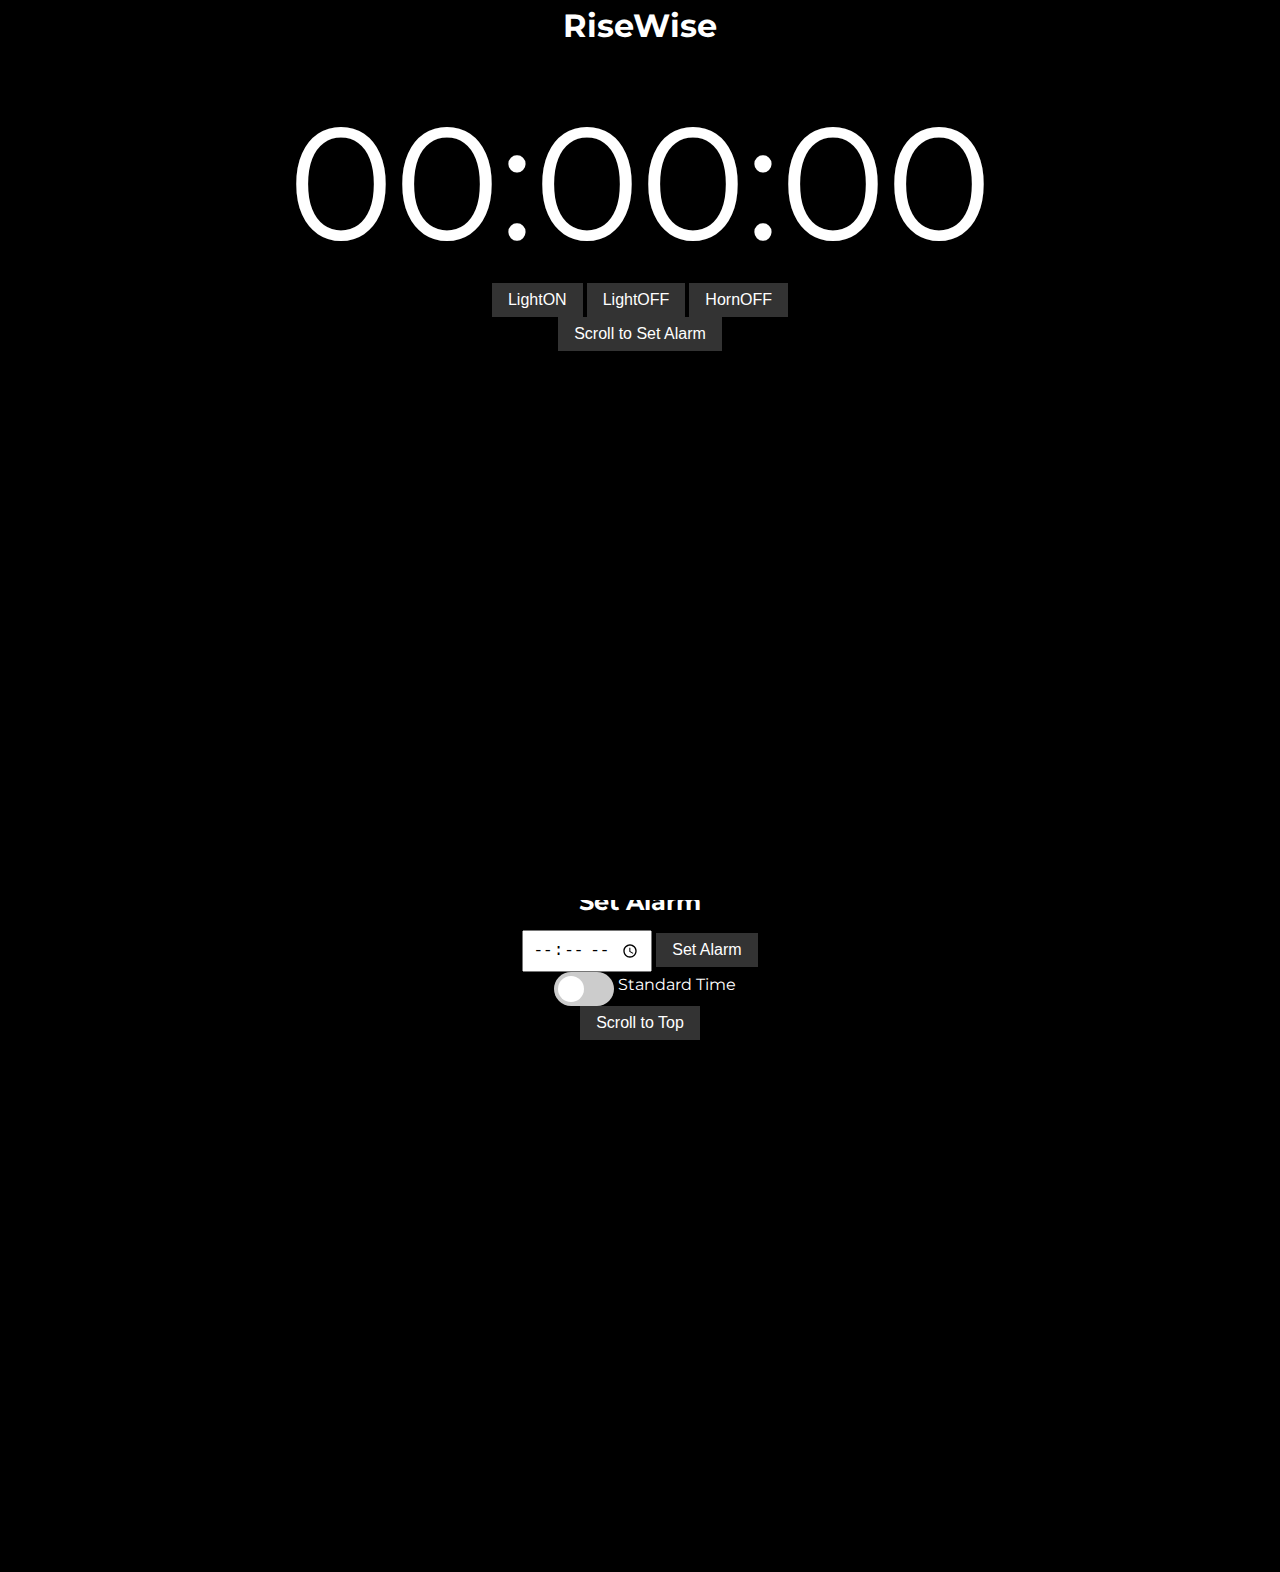
==== commit e2d0805d: "Add files via upload" ====
--- a/index.html
+++ b/index.html
@@ -29,7 +29,8 @@
       <div>
         <button id="LightON">LightON</button>
         <button id="LightOFF">LightOFF</button>
-        </div>
+        <button id="HornOFF">HornOFF</button>
+      </div>
       <!-- Alarm Off Button - Initially hidden -->
       <div class="alarm-off" style="display: none;">
         <button onclick="turnOffAlarm()">Turn Off Alarm</button>
@@ -54,6 +55,7 @@
         </label>
         <span>Standard Time</span>
       </div>
+
       <div class="scroll-top-button">
         <button onclick="scrollToTop()">Scroll to Top</button>
       </div>
--- a/styles.css
+++ b/styles.css
@@ -1,5 +1,5 @@
 body {
-  font-family: "Montserrat", Arial, sans-serif; 
+  font-family: "Montserrat", Arial, sans-serif;
   line-height: 1.6;
   margin: 0;
   padding: 0;
@@ -50,15 +50,15 @@
   transition: .4s;
 }
 
-input:checked + .slider {
+input:checked+.slider {
   background-color: #2196F3;
 }
 
-input:focus + .slider {
+input:focus+.slider {
   box-shadow: 0 0 1px #2196F3;
 }
 
-input:checked + .slider:before {
+input:checked+.slider:before {
   -webkit-transform: translateX(26px);
   -ms-transform: translateX(26px);
   transform: translateX(26px);
@@ -150,37 +150,8 @@
 .weather-details {
   font-size: 1rem;
 }
+
 .spacer {
-  height: 500px; /* Adjust the height as needed */
-}
-/* Adjust the styles for the top-right container */
-.top-right-container {
-  display: flex;
-  flex-direction: row;
-  justify-content: flex-end;
-  align-items: center;
-}
-
-/* Add margin and padding as needed for spacing */
-.weather-container {
-  margin: 10px;
-  padding: 10px;
-}
-/* Style for the alarm status element */
-.alarm-status {
-  margin-top: 1rem;
-  font-size: 1rem;
-  display: flex;
-  justify-content: center;
-  align-items: center;
-}
-
-.alarm-status p {
-  margin: 0;
-  color: rgb(255, 255, 255);
-}
-
-.alarm-status span {
-  font-weight: bold;
-  margin-left: 0.5rem;
-}
+  height: 500px;
+  /* Adjust the height as needed */
+}